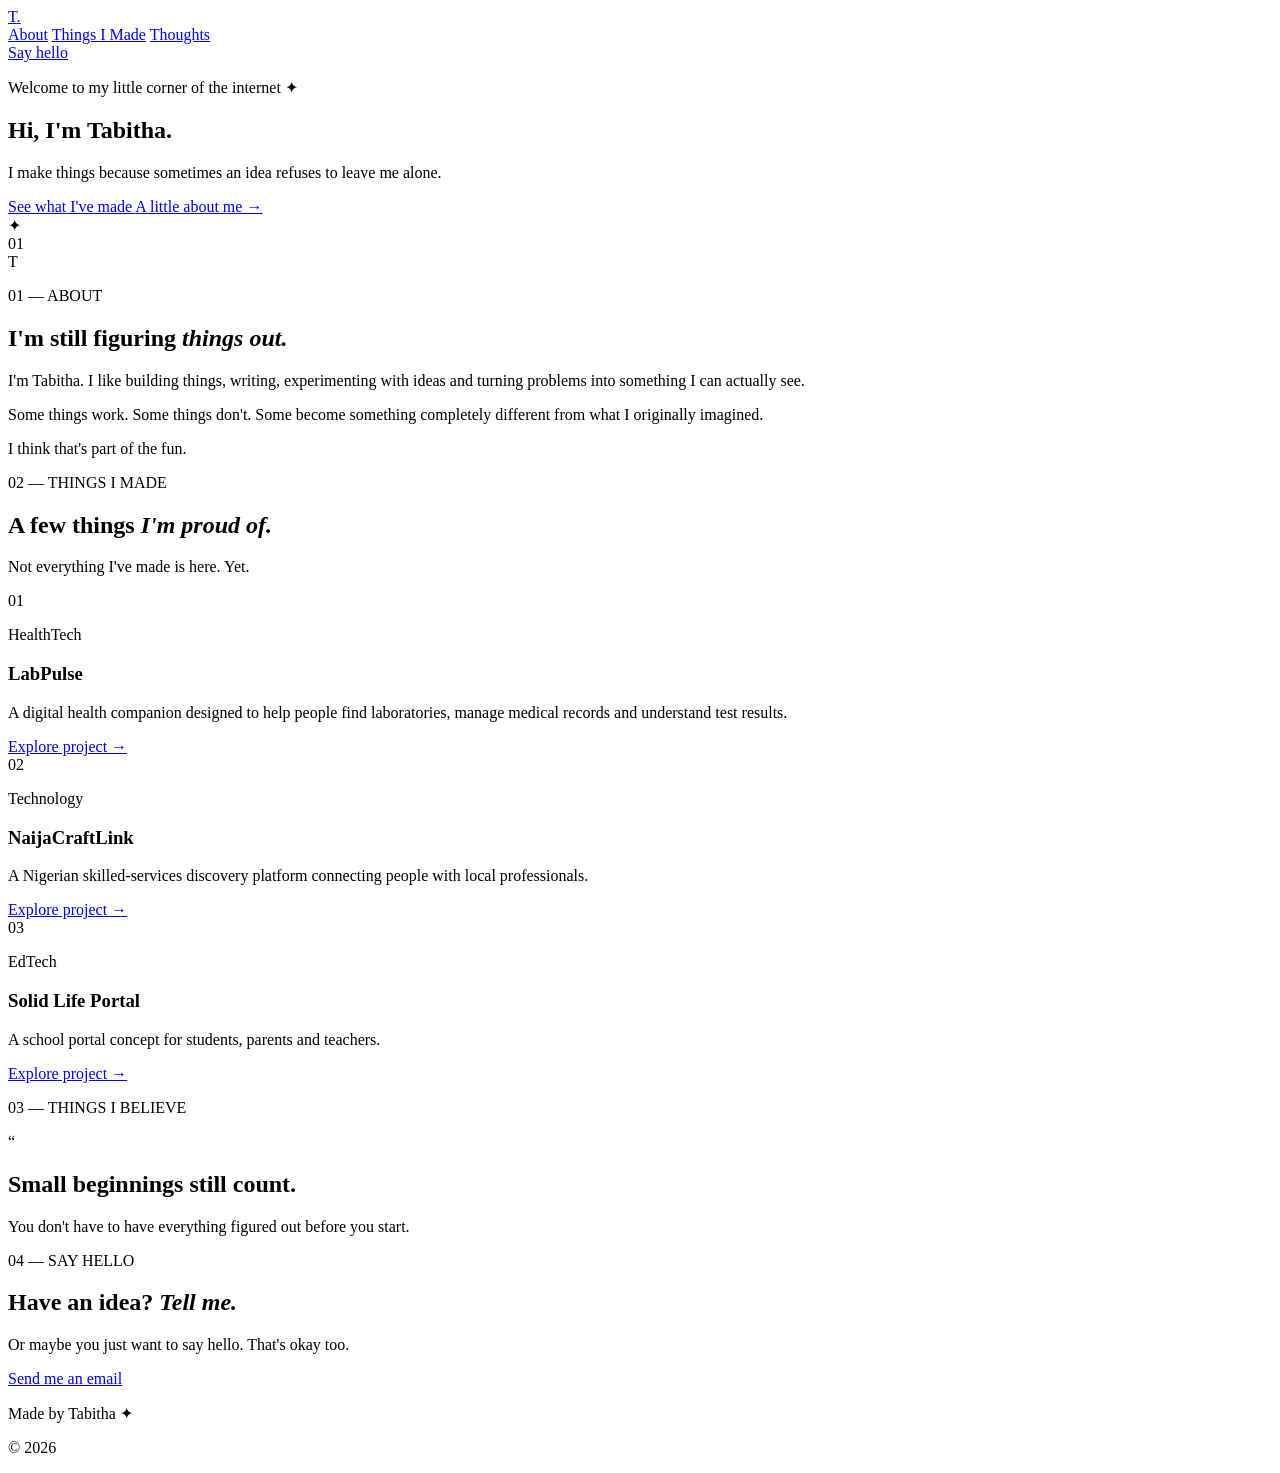
==== Index.html @ e230c65d "Create Index.html" ====
<!DOCTYPE html>
<html lang="en">
<head>
    <meta charset="UTF-8">
    <meta name="viewport" content="width=device-width, initial-scale=1.0">

    <title>Tabitha | Things I Made Along the Way</title>

    <meta
        name="description"
        content="A little corner of the internet belonging to Tabitha — ideas, projects, experiments and things worth remembering."
    >

    <link rel="stylesheet" href="style.css">
</head>

<body>

    <!-- NAVIGATION -->

    <header class="navbar">

        <a href="#home" class="logo">
            T<span>.</span>
        </a>

        <nav>
            <a href="#about">About</a>
            <a href="#work">Things I Made</a>
            <a href="#thoughts">Thoughts</a>
        </nav>

        <a href="#contact" class="nav-button">
            Say hello
        </a>

    </header>


    <!-- HERO -->

    <main>

        <section class="hero" id="home">

            <div class="hero-content">

                <p class="eyebrow">
                    Welcome to my little corner of the internet ✦
                </p>

                <h1>
                    Hi, I'm <span>Tabitha.</span>
                </h1>

                <p class="hero-text">
                    I make things because sometimes an idea refuses
                    to leave me alone.
                </p>

                <div class="hero-buttons">

                    <a href="#work" class="primary-button">
                        See what I've made
                    </a>

                    <a href="#about" class="text-button">
                        A little about me →
                    </a>

                </div>

            </div>


            <div class="hero-art">

                <div class="orbit orbit-one"></div>
                <div class="orbit orbit-two"></div>

                <div class="floating-card card-one">
                    ✦
                </div>

                <div class="floating-card card-two">
                    01
                </div>

                <div class="main-shape">
                    T
                </div>

            </div>

        </section>


        <!-- LITTLE INTRO -->

        <section class="intro" id="about">

            <p class="section-number">01 — ABOUT</p>

            <div class="intro-grid">

                <h2>
                    I'm still figuring
                    <em>things out.</em>
                </h2>

                <div>

                    <p>
                        I'm Tabitha. I like building things, writing,
                        experimenting with ideas and turning problems
                        into something I can actually see.
                    </p>

                    <p>
                        Some things work.
                        Some things don't.
                        Some become something completely different
                        from what I originally imagined.
                    </p>

                    <p>
                        I think that's part of the fun.
                    </p>

                </div>

            </div>

        </section>


        <!-- PROJECTS -->

        <section class="work" id="work">

            <div class="section-heading">

                <div>
                    <p class="section-number">02 — THINGS I MADE</p>

                    <h2>
                        A few things
                        <em>I'm proud of.</em>
                    </h2>
                </div>

                <p>
                    Not everything I've made is here.
                    Yet.
                </p>

            </div>


            <div class="project-grid">

                <article class="project project-large">

                    <div class="project-number">
                        01
                    </div>

                    <div class="project-content">

                        <p class="project-type">
                            HealthTech
                        </p>

                        <h3>
                            LabPulse
                        </h3>

                        <p>
                            A digital health companion designed to
                            help people find laboratories, manage
                            medical records and understand test results.
                        </p>

                        <a href="#" class="project-link">
                            Explore project →
                        </a>

                    </div>

                </article>


                <article class="project">

                    <div class="project-number">
                        02
                    </div>

                    <div class="project-content">

                        <p class="project-type">
                            Technology
                        </p>

                        <h3>
                            NaijaCraftLink
                        </h3>

                        <p>
                            A Nigerian skilled-services discovery
                            platform connecting people with local
                            professionals.
                        </p>

                        <a href="#" class="project-link">
                            Explore project →
                        </a>

                    </div>

                </article>


                <article class="project">

                    <div class="project-number">
                        03
                    </div>

                    <div class="project-content">

                        <p class="project-type">
                            EdTech
                        </p>

                        <h3>
                            Solid Life Portal
                        </h3>

                        <p>
                            A school portal concept for students,
                            parents and teachers.
                        </p>

                        <a href="#" class="project-link">
                            Explore project →
                        </a>

                    </div>

                </article>

            </div>

        </section>


        <!-- THOUGHTS -->

        <section class="thoughts" id="thoughts">

            <p class="section-number">03 — THINGS I BELIEVE</p>

            <div class="quote">

                <span class="quote-mark">“</span>

                <h2>
                    Small beginnings
                    still count.
                </h2>

                <p>
                    You don't have to have everything figured out
                    before you start.
                </p>

            </div>

        </section>


        <!-- CONTACT -->

        <section class="contact" id="contact">

            <p class="section-number">04 — SAY HELLO</p>

            <h2>
                Have an idea?
                <em>Tell me.</em>
            </h2>

            <p>
                Or maybe you just want to say hello.
                That's okay too.
            </p>

            <a
                href="mailto:ayoolanipekunfaith@gmail.com"
                class="primary-button"
            >
                Send me an email
            </a>

        </section>

    </main>


    <!-- FOOTER -->

    <footer>

        <p>
            Made by Tabitha ✦
        </p>

        <p>
            © 2026
        </p>

    </footer>


    <script src="script.js"></script>

</body>
</html>
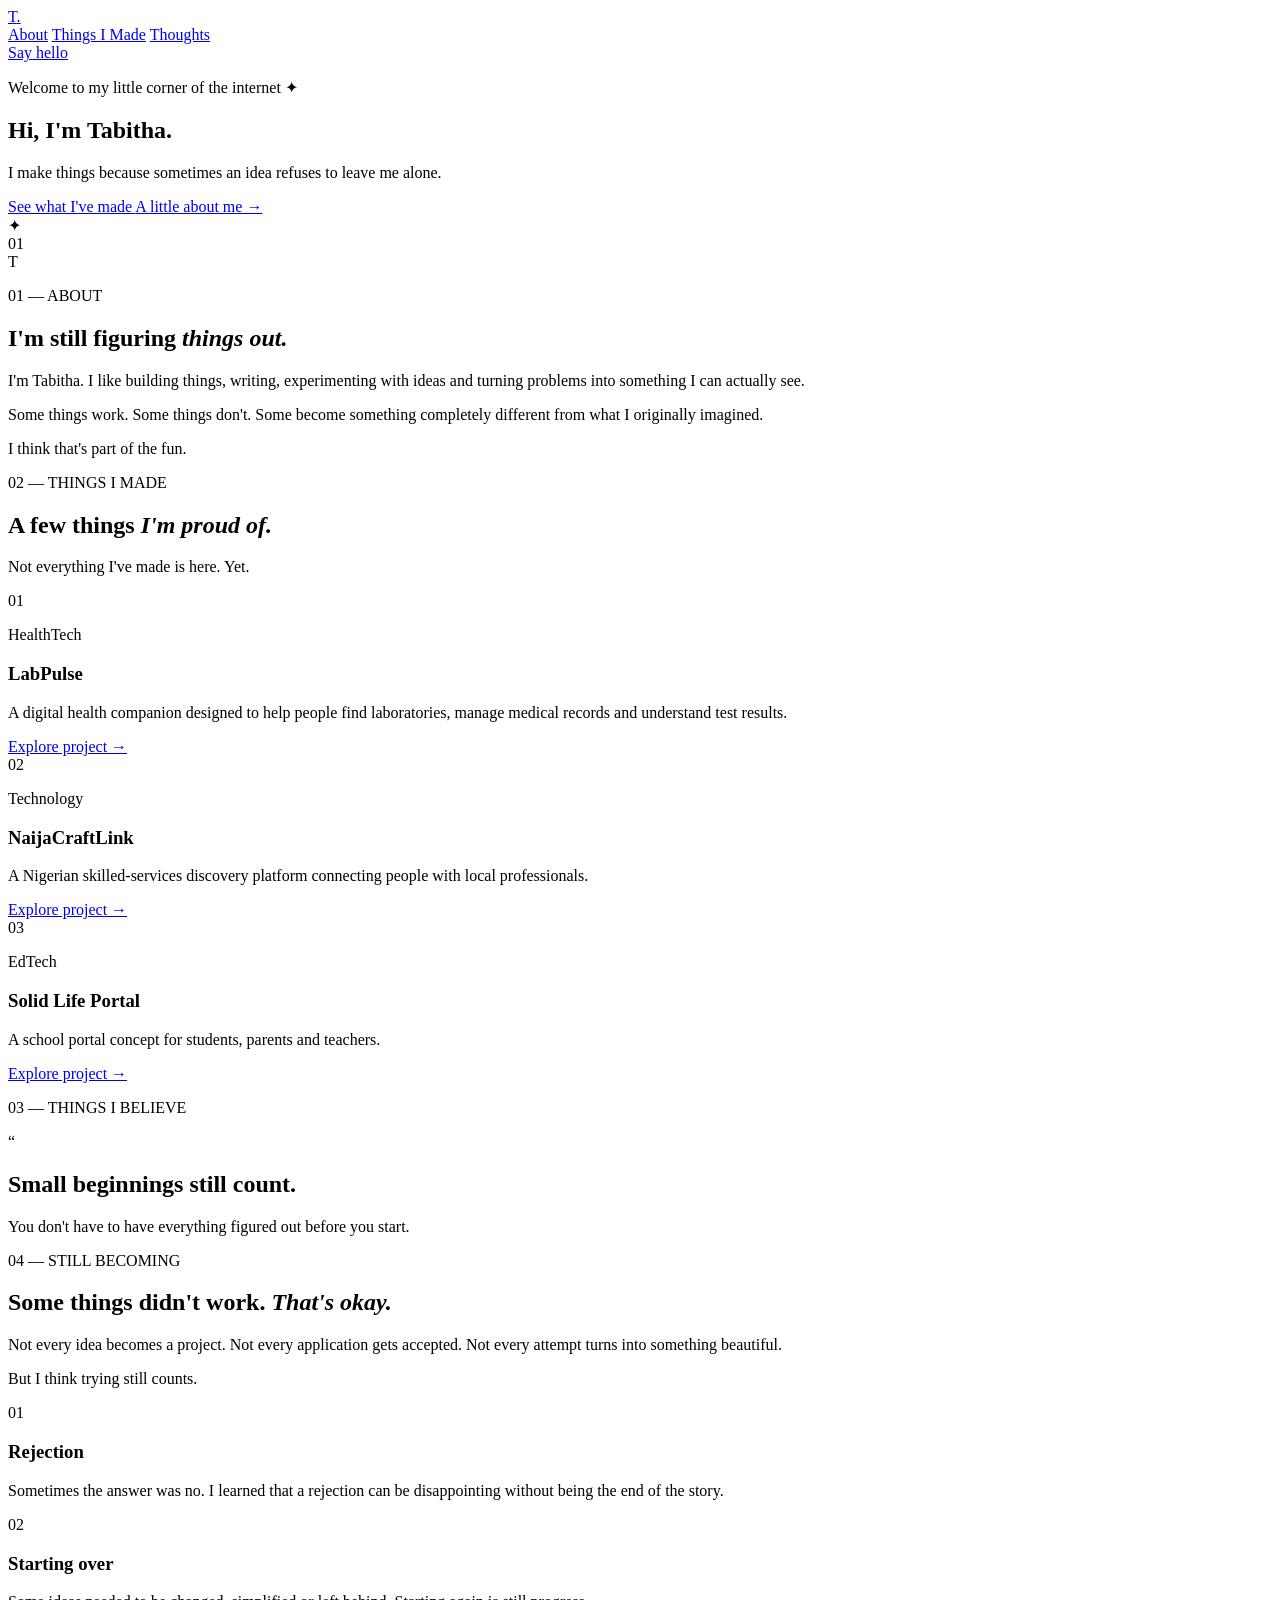
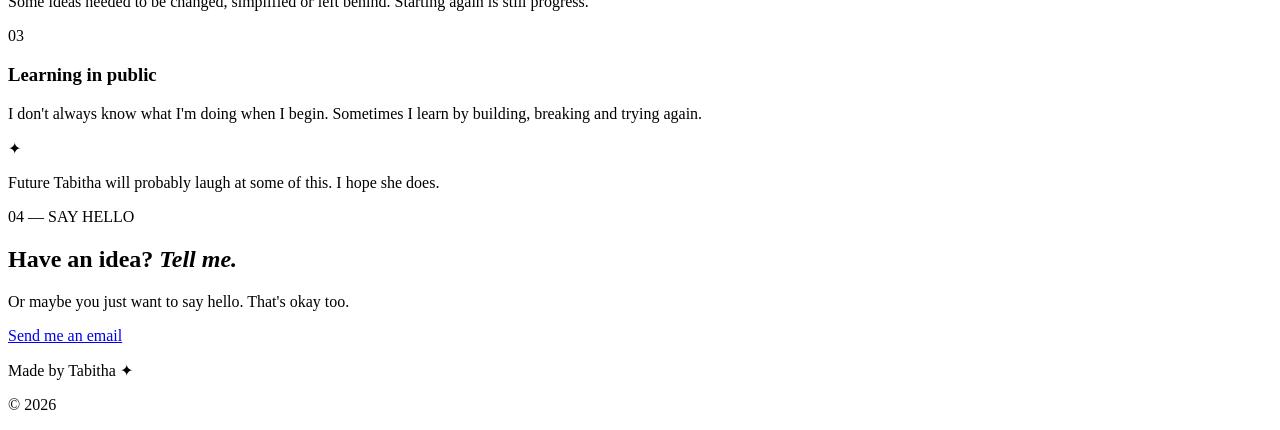
==== commit f4368ea4: "Update Index.html" ====
--- a/Index.html
+++ b/Index.html
@@ -212,8 +212,8 @@
                             professionals.
                         </p>
 
-                        <a href="#" class="project-link">
-                            Explore project →
+                        <a href="naijacraftlink.html" class="project-link">
+    Explore project →
                         </a>
 
                     </div>
@@ -278,6 +278,110 @@
             </div>
 
         </section>
+        <!-- THINGS THAT DIDN'T WORK -->
+
+<section class="didnt-work" id="didnt-work">
+
+    <div class="didnt-work-inner">
+
+        <p class="section-number">
+            04 — STILL BECOMING
+        </p>
+
+        <h2>
+            Some things
+            didn't work.
+            <em>That's okay.</em>
+        </h2>
+
+        <p class="didnt-work-intro">
+            Not every idea becomes a project.
+            Not every application gets accepted.
+            Not every attempt turns into something beautiful.
+        </p>
+
+        <p class="didnt-work-intro">
+            But I think trying still counts.
+        </p>
+
+
+        <div class="lessons-grid">
+
+            <article class="lesson-card">
+
+                <span class="lesson-number">
+                    01
+                </span>
+
+                <h3>
+                    Rejection
+                </h3>
+
+                <p>
+                    Sometimes the answer was no.
+                    I learned that a rejection can be
+                    disappointing without being the end
+                    of the story.
+                </p>
+
+            </article>
+
+
+            <article class="lesson-card">
+
+                <span class="lesson-number">
+                    02
+                </span>
+
+                <h3>
+                    Starting over
+                </h3>
+
+                <p>
+                    Some ideas needed to be changed,
+                    simplified or left behind.
+                    Starting again is still progress.
+                </p>
+
+            </article>
+
+
+            <article class="lesson-card">
+
+                <span class="lesson-number">
+                    03
+                </span>
+
+                <h3>
+                    Learning in public
+                </h3>
+
+                <p>
+                    I don't always know what I'm doing
+                    when I begin. Sometimes I learn by
+                    building, breaking and trying again.
+                </p>
+
+            </article>
+
+        </div>
+
+
+        <div class="little-note">
+
+            <span>✦</span>
+
+            <p>
+                Future Tabitha will probably laugh
+                at some of this.
+                I hope she does.
+            </p>
+
+        </div>
+
+    </div>
+
+</section>
 
 
         <!-- CONTACT -->
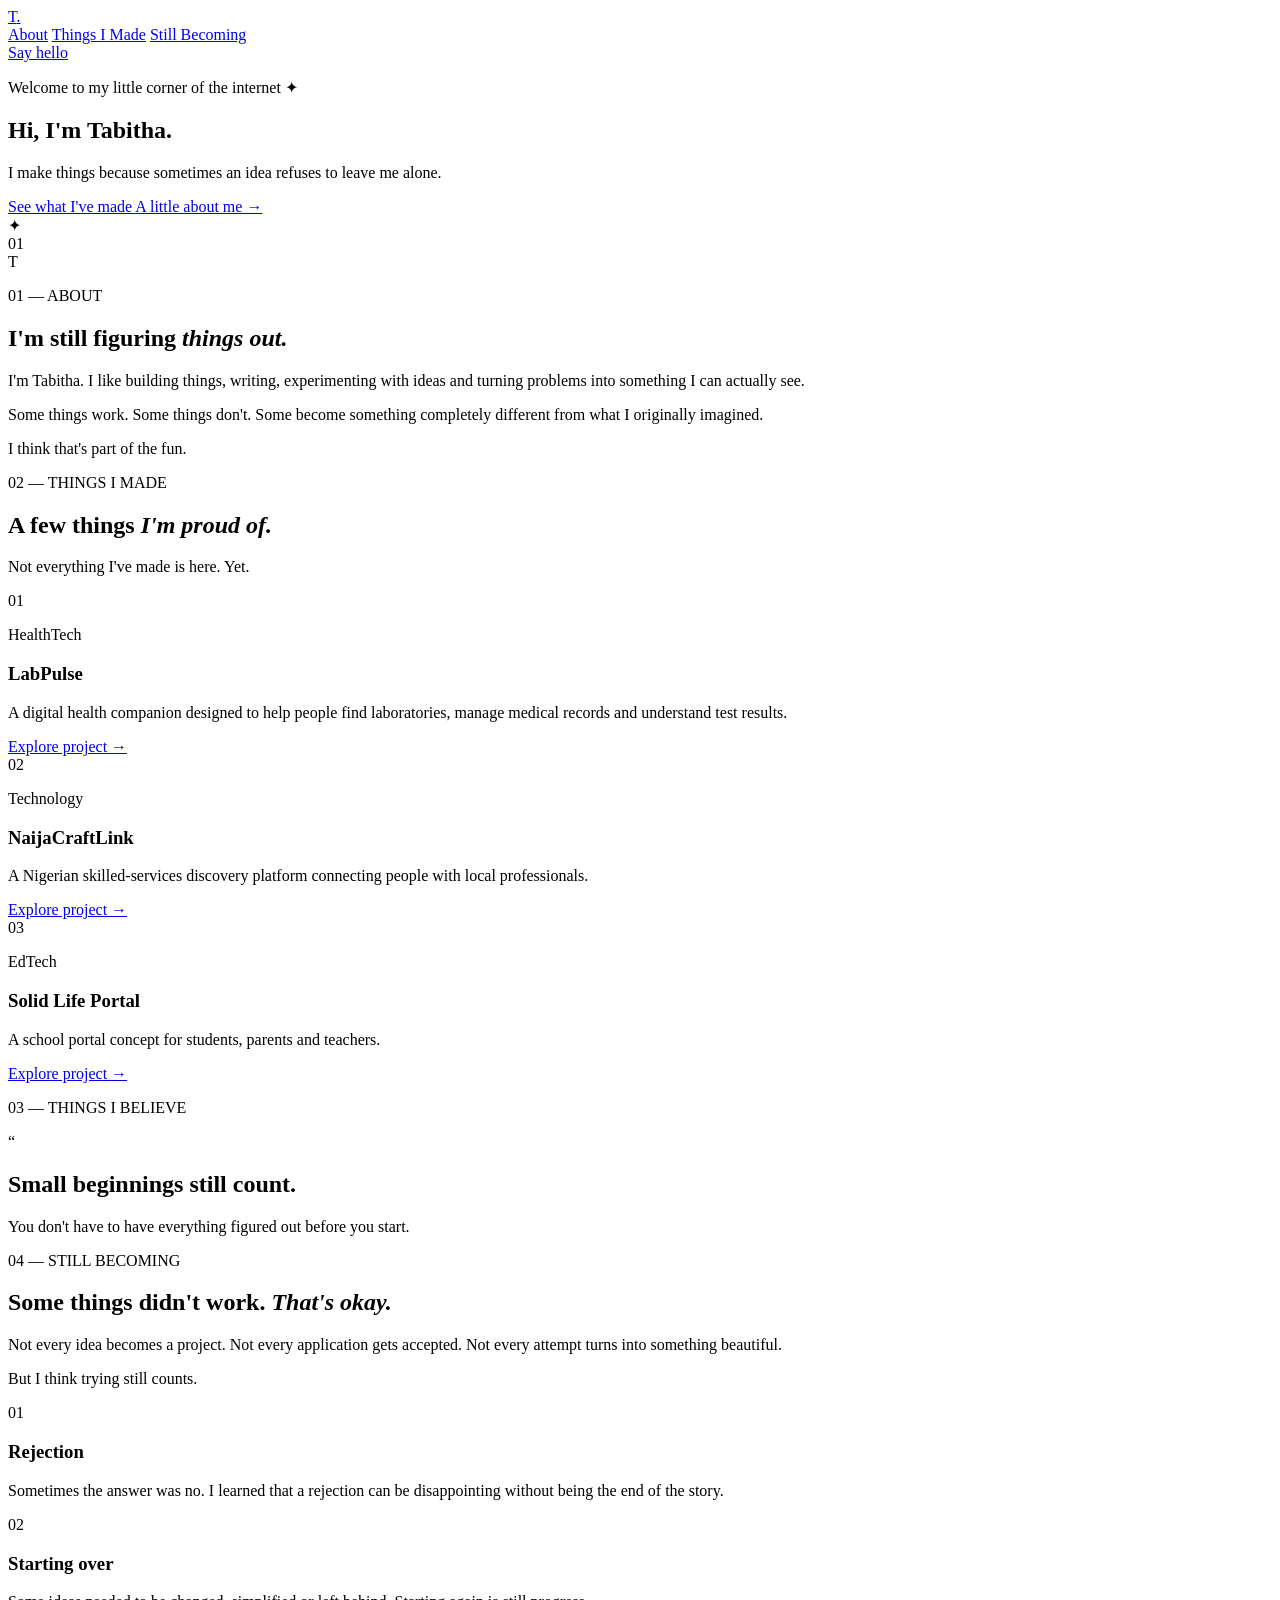
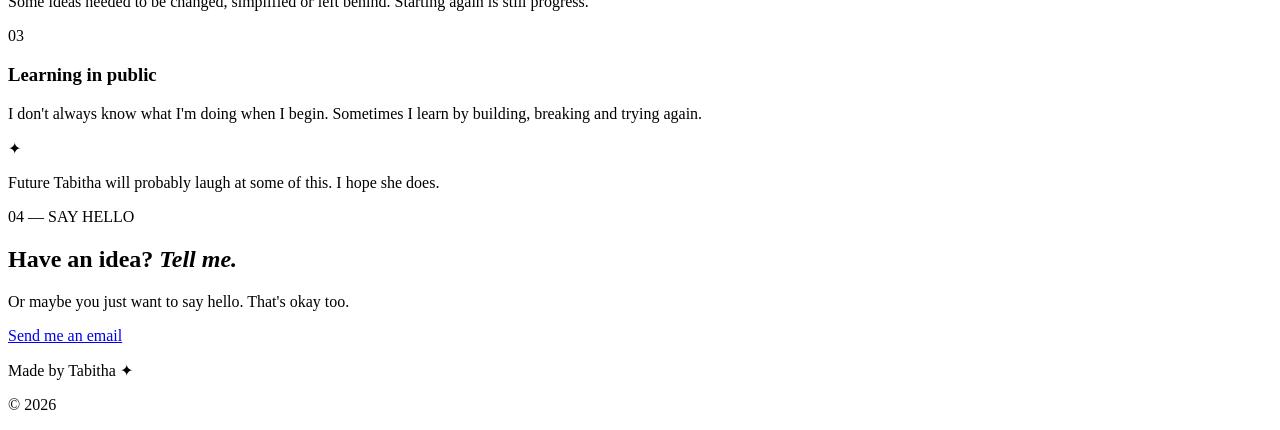
==== commit cdceb641: "Update Index.html" ====
--- a/Index.html
+++ b/Index.html
@@ -25,9 +25,9 @@
         </a>
 
         <nav>
-            <a href="#about">About</a>
-            <a href="#work">Things I Made</a>
-            <a href="#thoughts">Thoughts</a>
+    <a href="#about">About</a>
+    <a href="#work">Things I Made</a>
+    <a href="#didnt-work">Still Becoming</a>
         </nav>
 
         <a href="#contact" class="nav-button">
